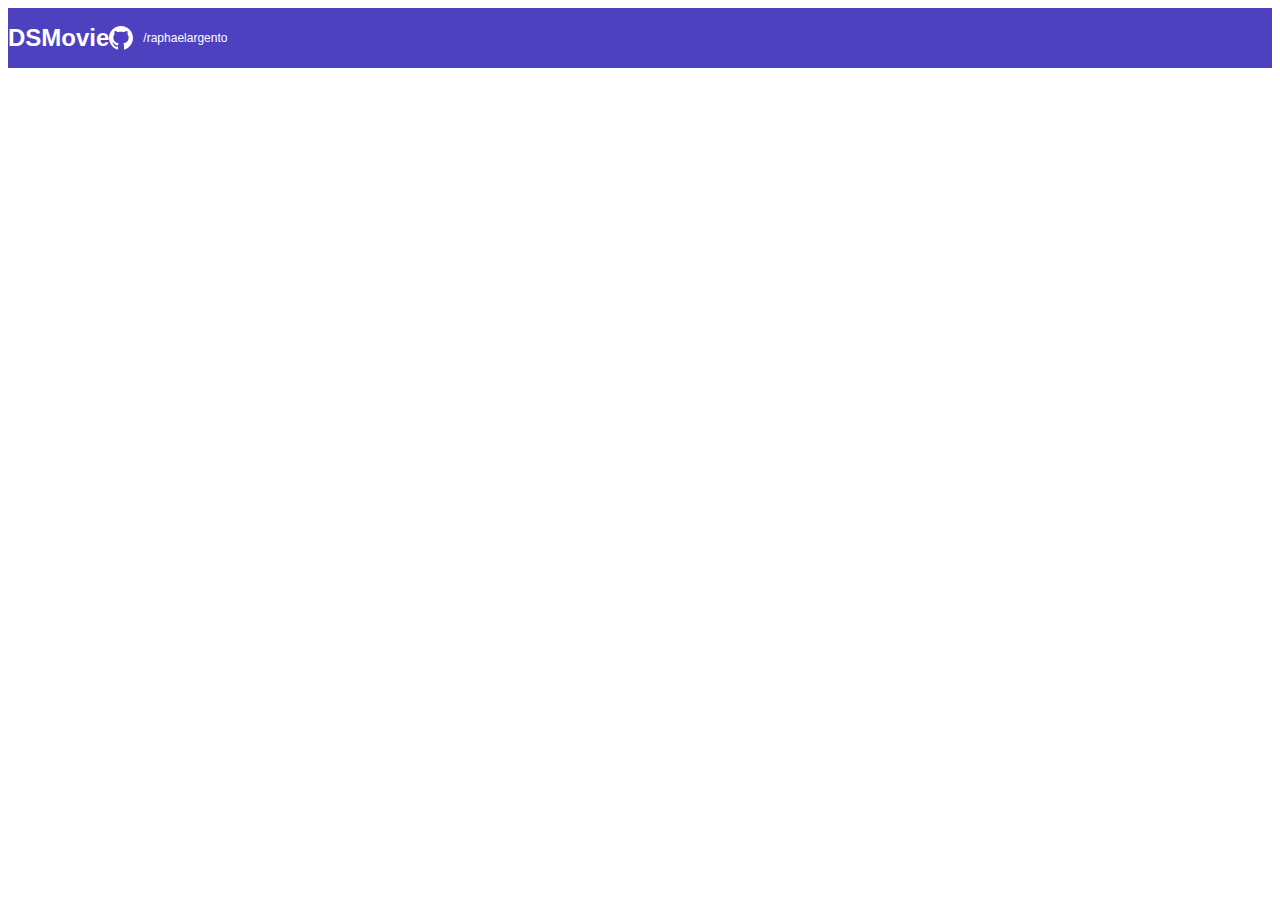
==== index.html @ 6703e896 "Barra superior PARTE 2" ====
<!DOCTYPE html>
<html lang="pt-br">

<head>
    <meta charset="UTF-8">
    <meta http-equiv="X-UA-Compatible" content="IE=edge">
    <meta name="viewport" content="width=device-width, initial-scale=1.0">
    <title>DSMovie</title>

    <link href="https://cdn.jsdelivr.net/npm/bootstrap@5.1.3/dist/css/bootstrap.min.css" rel="stylesheet"
        integrity="sha384-1BmE4kWBq78iYhFldvKuhfTAU6auU8tT94WrHftjDbrCEXSU1oBoqyl2QvZ6jIW3" crossorigin="anonymous">

    <link rel="stylesheet" href="CSS/styles.css">
</head>

<!--Tags semânticas explicam o significado das tags-->
<!-- Shift + Alt + F = formata o código deixando ele elegante à vista-->
<body>
    <header>
        <nav class="container">
            <h1> DSMovie </h1>
            <div class="dsmovie-contact-container"> <!--classe criada durante a explicação para afastar o link em 10 pixels da imagem. Poderia ser outro nome. Ver CSS-->
                <img src="img/github.svg" alt="Github">
                <a href="https://github.com/raphaelargento">/raphaelargento</a>
            </div>
        </nav>
    </header>
</body>

</html>
---- CSS/styles.css ----
/* Importação das fontes do Google utilizadas no projeto */
@import url(@import url('https://fonts.googleapis.com/css2?family=Open+Sans:wght@300;400;700&display=swap'););

/* Variáveis */
:root {
    --bg-gray: #ddd;
    --color-primary: #4D41C0;
    --white: #fff;
}

/* Tags sendo modificadas pelo CSS */
*{
    box-sizing: border-box;
    font-family: 'Open Sans', sans-serif;
}

/* Retira a margem que existe sob cada texto dos títulos */
h1, h2, h3, h4, h5, h6{
    margin: 0;
}

html, body {
    background-color: var(--bg-gray);
}

/* Barra superior, BG */
header {
    background-color: #4D41C0;  /* O lance da variável de cor não funcionou pra mim. */
    color: white;
    height: 60px;
    display: flex;
    align-items: center;
}

/* Barra superior com texto (alinhamento dos elementos) */
nav {
    display: flex;
    align-items: center;
    justify-content: space-between;
}

/* Estiliza a tag <h1> que está dentro da tag <nav> */
nav h1 {
    font-size: 24px;
    font-weight: 700;
}

/* Estiliza a tag <a> que está dentro de <nav> */
nav a {
    font-size: 12px;
    font-weight: 400;
}


/* Links modificados (branco e sem o sublinhado) */
a, a:hover {
    text-decoration: none;
    color: unset;
}

/* Modificação da classe div criada no html */
.dsmovie-contact-container {
    display: flex;
    align-items: center;

}

.dsmovie-contact-container img {
    margin-right: 10px;
}
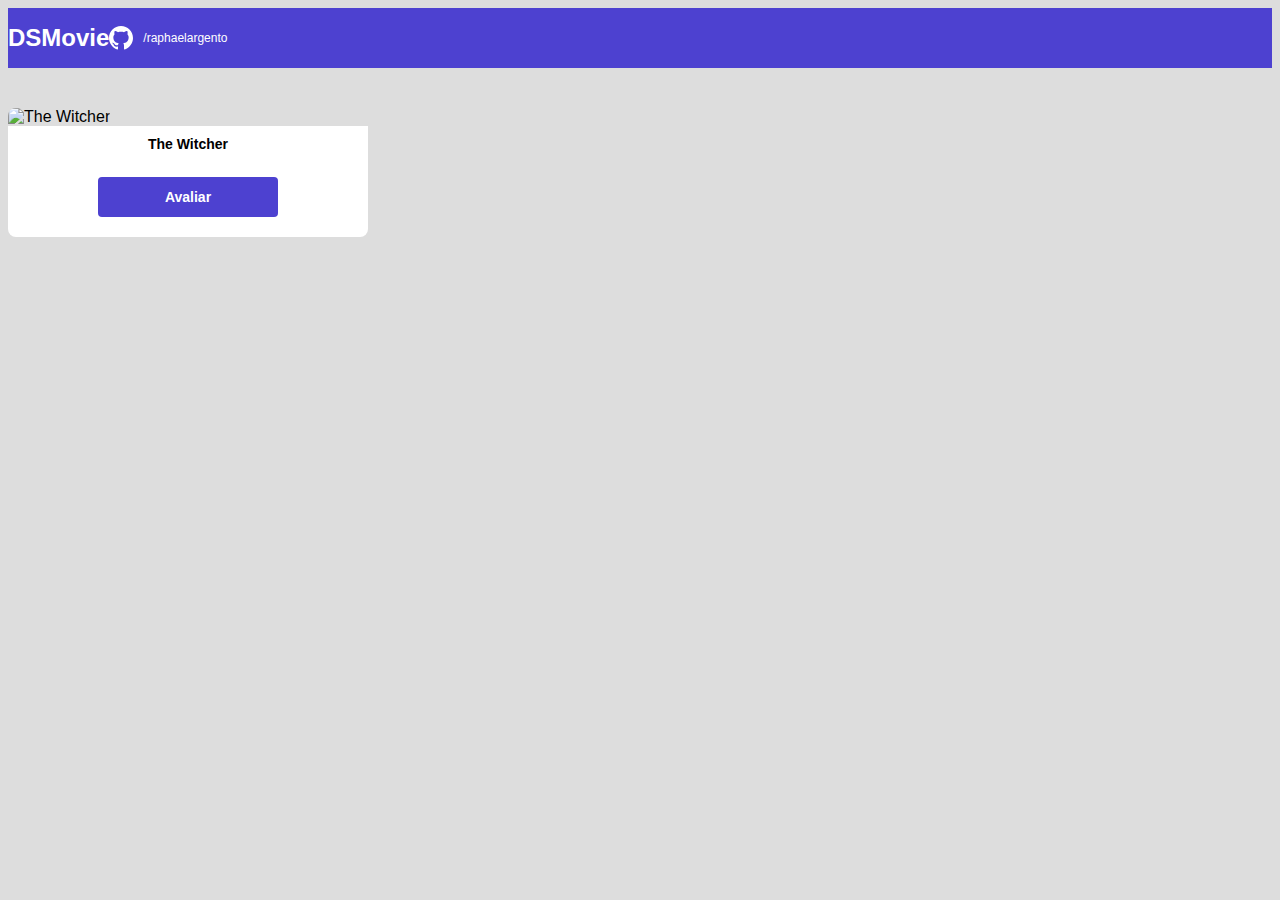
==== commit 5f7feb01: "Card de filme" ====
--- a/index.html
+++ b/index.html
@@ -25,6 +25,23 @@
             </div>
         </nav>
     </header>
+
+
+    <!-- Parte 2: Listagem dos filmes -->
+    <main>
+        <!-- Essa <section> é um dos cards, uma seção da página -->
+        <section id="dsmovie-card-list" class="container">
+            <!-- Card. Estranho, se já criei uma section, por que um div? Estudar o que é cada uma dessas tags -->
+            <div class="dsmovie-card"> 
+                <img src="https://www.themoviedb.org/t/p/w533_and_h300_bestv2/jBJWaqoSCiARWtfV0GlqHrcdidd.jpg" alt="The Witcher">
+                <div class="dsmovie-card-description">
+                    <h3> The Witcher </h3>
+                    <a class="dsmovie-btn" href="form.html">Avaliar</a> <!-- O botão que existia aqui foi eliminado... -->
+                </div>
+            </div>
+
+        </section>
+    </main>
 </body>
 
 </html>--- a/CSS/styles.css
+++ b/CSS/styles.css
@@ -1,11 +1,12 @@
 /* Importação das fontes do Google utilizadas no projeto */
-@import url(@import url('https://fonts.googleapis.com/css2?family=Open+Sans:wght@300;400;700&display=swap'););
+@import url(@import url('https://fonts.googleapis.com/css2?family=Open+Sans:wght@300;400;700&display=swap');
 
 /* Variáveis */
 :root {
     --bg-gray: #ddd;
-    --color-primary: #4D41C0;
-    --white: #fff;
+    --text-gray:#4a4a4a;
+    --color-primary: #4D41D0;
+    --branco: #fff;
 }
 
 /* Tags sendo modificadas pelo CSS */
@@ -25,8 +26,8 @@
 
 /* Barra superior, BG */
 header {
-    background-color: #4D41C0;  /* O lance da variável de cor não funcionou pra mim. */
-    color: white;
+    background-color: var(--color-primary);  
+    color: var(--branco);
     height: 60px;
     display: flex;
     align-items: center;
@@ -67,4 +68,53 @@
 
 .dsmovie-contact-container img {
     margin-right: 10px;
-}+}
+
+/* Isso é um id. Espaçamento dos cards em relação à página */
+#dsmovie-card-list {
+    padding: 40px 0;
+}
+
+/* Cards com os filmes */
+.dsmovie-card {
+    width: 360px;
+    /* height: 400px; */ /* remoção da altura após configurar o dsmovie-card-description */
+    
+}
+
+/* Faz com que a imagem se adapte em largura ao tamanho do <div> onde está o card */
+.dsmovie-card img {
+    width: 100%;
+    border-radius: 8px 8px 0 0;
+}
+
+/* Faz com que o texto e o botão fiquem alinhados dentro de uma coluna no card */
+/* Obs: Verificar as referências que o prof.Nelio Alves deixou no github da aula 1. São dicas excelentes sobre o flexbox*/
+.dsmovie-card-description {
+    padding: 10px 0 20px 0; /* topo, direita, embaixo, esquerda */
+    display: flex;
+    flex-direction: column;
+    align-items: center;
+    background-color: var(--branco);
+    border-radius: 0 0 8px 8px;
+}
+
+.dsmovie-card-description h3 {
+    font-size: 14px;
+    font-weight: 700;
+    margin-bottom: 25px;
+}
+
+.dsmovie-btn, .dsmovie-btn:hover {
+    width: 180px;
+    height: 40px;
+    background-color: var(--color-primary);
+    color: var(--branco);
+    font-size: 14px;
+    font-weight: 700;
+    display: flex;
+    align-items: center;
+    justify-content: center;
+    border-radius: 4px;
+}
+
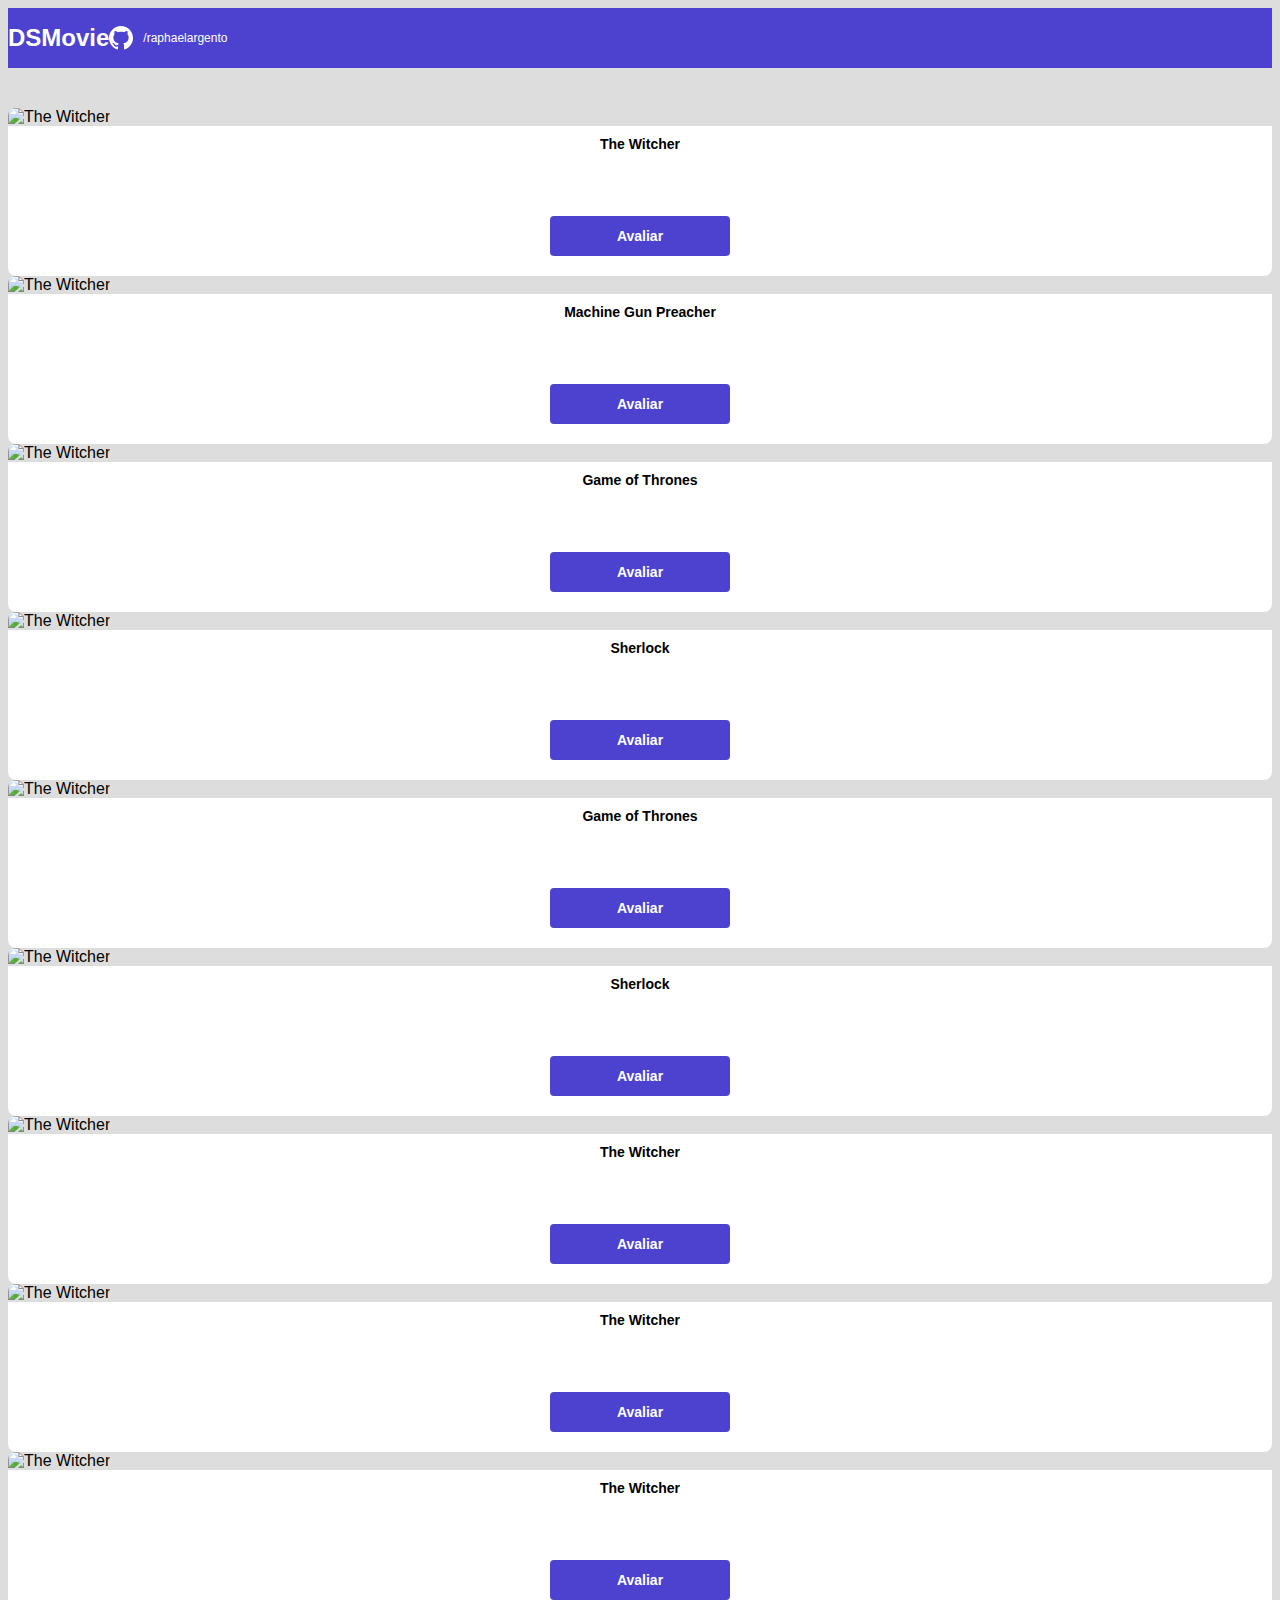
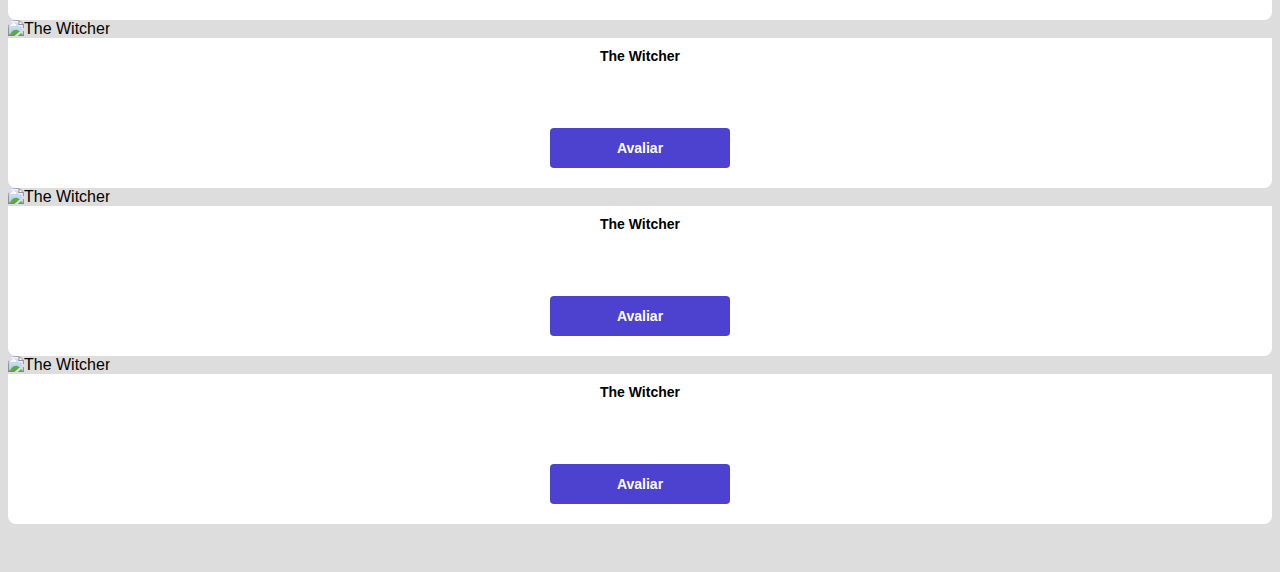
==== commit 0143b01a: "Listagem de cards" ====
--- a/index.html
+++ b/index.html
@@ -32,14 +32,140 @@
         <!-- Essa <section> é um dos cards, uma seção da página -->
         <section id="dsmovie-card-list" class="container">
             <!-- Card. Estranho, se já criei uma section, por que um div? Estudar o que é cada uma dessas tags -->
-            <div class="dsmovie-card"> 
-                <img src="https://www.themoviedb.org/t/p/w533_and_h300_bestv2/jBJWaqoSCiARWtfV0GlqHrcdidd.jpg" alt="The Witcher">
-                <div class="dsmovie-card-description">
-                    <h3> The Witcher </h3>
-                    <a class="dsmovie-btn" href="form.html">Avaliar</a> <!-- O botão que existia aqui foi eliminado... -->
+            <div class="row">
+                <div class="col-sm-6 col-lg-4 col-xl-3 mb-3">
+                    <div class="dsmovie-card"> 
+                        <img src="https://www.themoviedb.org/t/p/w533_and_h300_bestv2/jBJWaqoSCiARWtfV0GlqHrcdidd.jpg" alt="The Witcher">
+                        <div class="dsmovie-card-description">
+                            <h3> The Witcher </h3>
+                            <a class="dsmovie-btn" href="form.html">Avaliar</a> <!-- O botão que existia aqui foi eliminado... -->
+                        </div>
+                    </div>
+    
                 </div>
+
+                <div class="col-sm-6 col-lg-4 col-xl-3 mb-3">
+                    <div class="dsmovie-card"> 
+                        <img src="https://www.themoviedb.org/t/p/w533_and_h300_bestv2/eUqdBXJsYV71kt6tocosbUoICiP.jpg" alt="The Witcher">
+                        <div class="dsmovie-card-description">
+                            <h3> Machine Gun Preacher </h3>
+                            <a class="dsmovie-btn" href="form.html">Avaliar</a> <!-- O botão que existia aqui foi eliminado... -->
+                        </div>
+                    </div>
+    
+                </div>
+
+                <div class="col-sm-6 col-lg-4 col-xl-3 mb-3">
+                    <div class="dsmovie-card"> 
+                        <img src="https://www.themoviedb.org/t/p/w533_and_h300_bestv2/suopoADq0k8YZr4dQXcU6pToj6s.jpg" alt="The Witcher">
+                        <div class="dsmovie-card-description">
+                            <h3> Game of Thrones </h3>
+                            <a class="dsmovie-btn" href="form.html">Avaliar</a> <!-- O botão que existia aqui foi eliminado... -->
+                        </div>
+                    </div>
+    
+                </div>
+
+                <div class="col-sm-6 col-lg-4 col-xl-3 mb-3">
+                    <div class="dsmovie-card"> 
+                        <img src="https://www.themoviedb.org/t/p/w533_and_h300_bestv2/k66wW641A5Tok6OHMAsCbxM0UpG.jpg" alt="The Witcher">
+                        <div class="dsmovie-card-description">
+                            <h3> Sherlock </h3>
+                            <a class="dsmovie-btn" href="form.html">Avaliar</a> <!-- O botão que existia aqui foi eliminado... -->
+                        </div>
+                    </div>
+    
+                </div>
+
+                <div class="col-sm-6 col-lg-4 col-xl-3 mb-3">
+                    <div class="dsmovie-card"> 
+                        <img src="https://www.themoviedb.org/t/p/w533_and_h300_bestv2/jBJWaqoSCiARWtfV0GlqHrcdidd.jpg" alt="The Witcher">
+                        <div class="dsmovie-card-description">
+                            <h3> Game of Thrones </h3>
+                            <a class="dsmovie-btn" href="form.html">Avaliar</a> <!-- O botão que existia aqui foi eliminado... -->
+                        </div>
+                    </div>
+    
+                </div>
+
+                <div class="col-sm-6 col-lg-4 col-xl-3 mb-3">
+                    <div class="dsmovie-card"> 
+                        <img src="https://www.themoviedb.org/t/p/w533_and_h300_bestv2/jBJWaqoSCiARWtfV0GlqHrcdidd.jpg" alt="The Witcher">
+                        <div class="dsmovie-card-description">
+                            <h3> Sherlock </h3>
+                            <a class="dsmovie-btn" href="form.html">Avaliar</a> <!-- O botão que existia aqui foi eliminado... -->
+                        </div>
+                    </div>
+    
+                </div>
+
+                <div class="col-sm-6 col-lg-4 col-xl-3 mb-3">
+                    <div class="dsmovie-card"> 
+                        <img src="https://www.themoviedb.org/t/p/w533_and_h300_bestv2/jBJWaqoSCiARWtfV0GlqHrcdidd.jpg" alt="The Witcher">
+                        <div class="dsmovie-card-description">
+                            <h3> The Witcher </h3>
+                            <a class="dsmovie-btn" href="form.html">Avaliar</a> <!-- O botão que existia aqui foi eliminado... -->
+                        </div>
+                    </div>
+    
+                </div>
+
+                <div class="col-sm-6 col-lg-4 col-xl-3 mb-3">
+                    <div class="dsmovie-card"> 
+                        <img src="https://www.themoviedb.org/t/p/w533_and_h300_bestv2/jBJWaqoSCiARWtfV0GlqHrcdidd.jpg" alt="The Witcher">
+                        <div class="dsmovie-card-description">
+                            <h3> The Witcher </h3>
+                            <a class="dsmovie-btn" href="form.html">Avaliar</a> <!-- O botão que existia aqui foi eliminado... -->
+                        </div>
+                    </div>
+    
+                </div>
+
+                <div class="col-sm-6 col-lg-4 col-xl-3 mb-3">
+                    <div class="dsmovie-card"> 
+                        <img src="https://www.themoviedb.org/t/p/w533_and_h300_bestv2/jBJWaqoSCiARWtfV0GlqHrcdidd.jpg" alt="The Witcher">
+                        <div class="dsmovie-card-description">
+                            <h3> The Witcher </h3>
+                            <a class="dsmovie-btn" href="form.html">Avaliar</a> <!-- O botão que existia aqui foi eliminado... -->
+                        </div>
+                    </div>
+    
+                </div>
+
+                <div class="col-sm-6 col-lg-4 col-xl-3 mb-3">
+                    <div class="dsmovie-card"> 
+                        <img src="https://www.themoviedb.org/t/p/w533_and_h300_bestv2/jBJWaqoSCiARWtfV0GlqHrcdidd.jpg" alt="The Witcher">
+                        <div class="dsmovie-card-description">
+                            <h3> The Witcher </h3>
+                            <a class="dsmovie-btn" href="form.html">Avaliar</a> <!-- O botão que existia aqui foi eliminado... -->
+                        </div>
+                    </div>
+    
+                </div>
+
+                <div class="col-sm-6 col-lg-4 col-xl-3 mb-3">
+                    <div class="dsmovie-card"> 
+                        <img src="https://www.themoviedb.org/t/p/w533_and_h300_bestv2/jBJWaqoSCiARWtfV0GlqHrcdidd.jpg" alt="The Witcher">
+                        <div class="dsmovie-card-description">
+                            <h3> The Witcher </h3>
+                            <a class="dsmovie-btn" href="form.html">Avaliar</a> <!-- O botão que existia aqui foi eliminado... -->
+                        </div>
+                    </div>
+    
+                </div>
+
+                <div class="col-sm-6 col-lg-4 col-xl-3 mb-3">
+                    <div class="dsmovie-card"> 
+                        <img src="https://www.themoviedb.org/t/p/w533_and_h300_bestv2/jBJWaqoSCiARWtfV0GlqHrcdidd.jpg" alt="The Witcher">
+                        <div class="dsmovie-card-description">
+                            <h3> The Witcher </h3>
+                            <a class="dsmovie-btn" href="form.html">Avaliar</a> <!-- O botão que existia aqui foi eliminado... -->
+                        </div>
+                    </div>
+    
+                </div>
+
             </div>
-
         </section>
     </main>
 </body>
--- a/CSS/styles.css
+++ b/CSS/styles.css
@@ -77,7 +77,7 @@
 
 /* Cards com os filmes */
 .dsmovie-card {
-    width: 360px;
+    width: 100%;
     /* height: 400px; */ /* remoção da altura após configurar o dsmovie-card-description */
     
 }
@@ -91,18 +91,21 @@
 /* Faz com que o texto e o botão fiquem alinhados dentro de uma coluna no card */
 /* Obs: Verificar as referências que o prof.Nelio Alves deixou no github da aula 1. São dicas excelentes sobre o flexbox*/
 .dsmovie-card-description {
-    padding: 10px 0 20px 0; /* topo, direita, embaixo, esquerda */
+    padding: 10px 20px 20px 20px; /* topo, direita, embaixo, esquerda */
     display: flex;
     flex-direction: column;
     align-items: center;
     background-color: var(--branco);
     border-radius: 0 0 8px 8px;
+    min-height: 150px;
+    justify-content: space-between; /* alinhamento do botão com a parte inferior do card */
 }
 
 .dsmovie-card-description h3 {
     font-size: 14px;
     font-weight: 700;
     margin-bottom: 25px;
+    text-align: center;
 }
 
 .dsmovie-btn, .dsmovie-btn:hover {
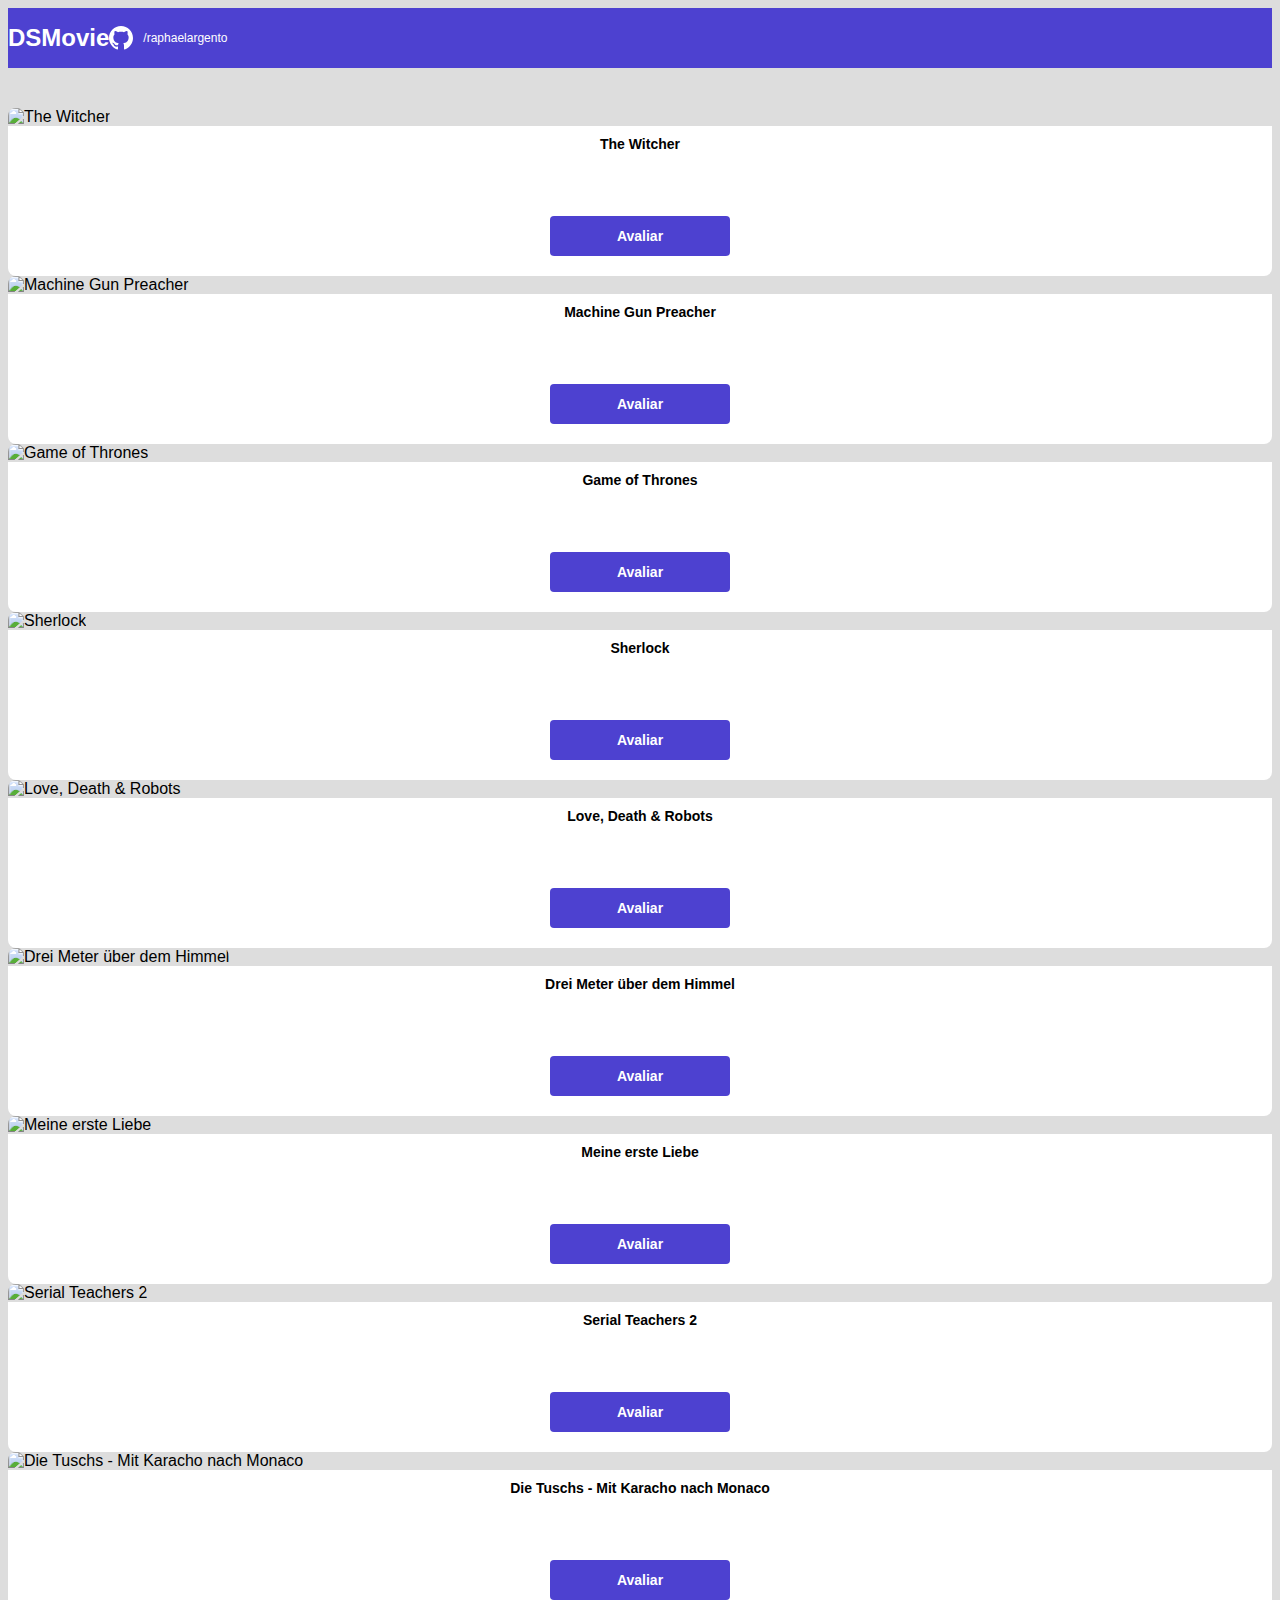
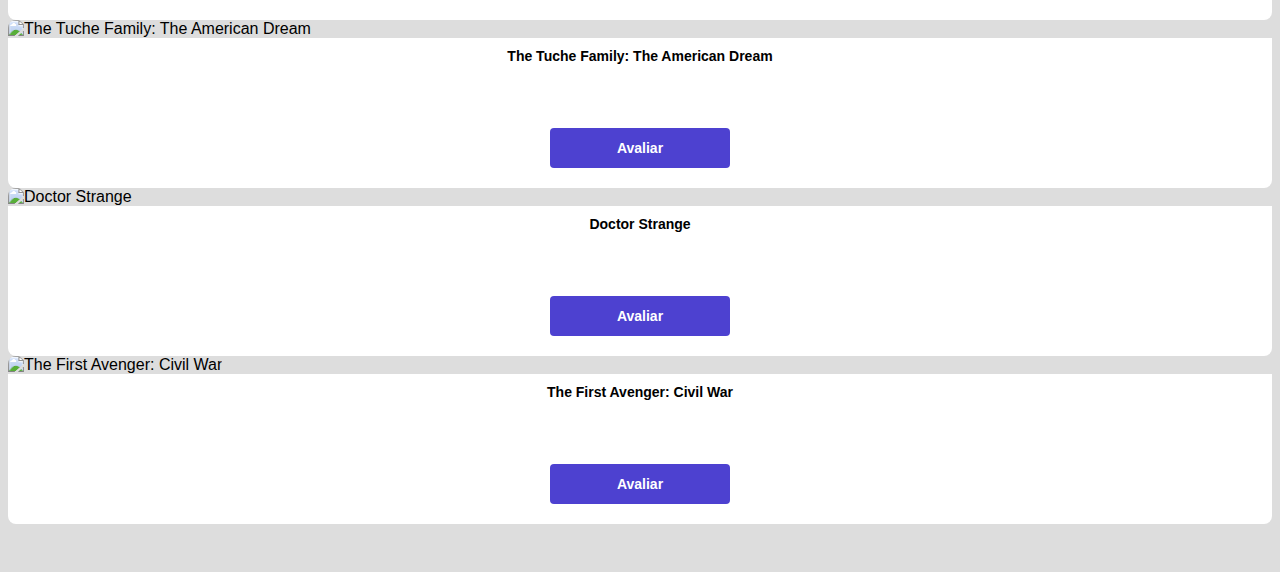
==== commit f4df2024: "Títulos Atualizados" ====
--- a/index.html
+++ b/index.html
@@ -38,7 +38,7 @@
                         <img src="https://www.themoviedb.org/t/p/w533_and_h300_bestv2/jBJWaqoSCiARWtfV0GlqHrcdidd.jpg" alt="The Witcher">
                         <div class="dsmovie-card-description">
                             <h3> The Witcher </h3>
-                            <a class="dsmovie-btn" href="form.html">Avaliar</a> <!-- O botão que existia aqui foi eliminado... -->
+                            <a class="dsmovie-btn" href="form.html">Avaliar</a> 
                         </div>
                     </div>
     
@@ -46,10 +46,10 @@
 
                 <div class="col-sm-6 col-lg-4 col-xl-3 mb-3">
                     <div class="dsmovie-card"> 
-                        <img src="https://www.themoviedb.org/t/p/w533_and_h300_bestv2/eUqdBXJsYV71kt6tocosbUoICiP.jpg" alt="The Witcher">
+                        <img src="https://www.themoviedb.org/t/p/w533_and_h300_bestv2/eUqdBXJsYV71kt6tocosbUoICiP.jpg" alt="Machine Gun Preacher">
                         <div class="dsmovie-card-description">
                             <h3> Machine Gun Preacher </h3>
-                            <a class="dsmovie-btn" href="form.html">Avaliar</a> <!-- O botão que existia aqui foi eliminado... -->
+                            <a class="dsmovie-btn" href="form.html">Avaliar</a> 
                         </div>
                     </div>
     
@@ -57,10 +57,10 @@
 
                 <div class="col-sm-6 col-lg-4 col-xl-3 mb-3">
                     <div class="dsmovie-card"> 
-                        <img src="https://www.themoviedb.org/t/p/w533_and_h300_bestv2/suopoADq0k8YZr4dQXcU6pToj6s.jpg" alt="The Witcher">
+                        <img src="https://www.themoviedb.org/t/p/w533_and_h300_bestv2/suopoADq0k8YZr4dQXcU6pToj6s.jpg" alt="Game of Thrones">
                         <div class="dsmovie-card-description">
                             <h3> Game of Thrones </h3>
-                            <a class="dsmovie-btn" href="form.html">Avaliar</a> <!-- O botão que existia aqui foi eliminado... -->
+                            <a class="dsmovie-btn" href="form.html">Avaliar</a> 
                         </div>
                     </div>
     
@@ -68,10 +68,10 @@
 
                 <div class="col-sm-6 col-lg-4 col-xl-3 mb-3">
                     <div class="dsmovie-card"> 
-                        <img src="https://www.themoviedb.org/t/p/w533_and_h300_bestv2/k66wW641A5Tok6OHMAsCbxM0UpG.jpg" alt="The Witcher">
+                        <img src="https://www.themoviedb.org/t/p/w533_and_h300_bestv2/k66wW641A5Tok6OHMAsCbxM0UpG.jpg" alt="Sherlock">
                         <div class="dsmovie-card-description">
                             <h3> Sherlock </h3>
-                            <a class="dsmovie-btn" href="form.html">Avaliar</a> <!-- O botão que existia aqui foi eliminado... -->
+                            <a class="dsmovie-btn" href="form.html">Avaliar</a> 
                         </div>
                     </div>
     
@@ -79,10 +79,10 @@
 
                 <div class="col-sm-6 col-lg-4 col-xl-3 mb-3">
                     <div class="dsmovie-card"> 
-                        <img src="https://www.themoviedb.org/t/p/w533_and_h300_bestv2/jBJWaqoSCiARWtfV0GlqHrcdidd.jpg" alt="The Witcher">
+                        <img src="https://www.themoviedb.org/t/p/w533_and_h300_bestv2/nBrkOZyI75artyizuBFeya48KbO.jpg" alt="Love, Death & Robots">
                         <div class="dsmovie-card-description">
-                            <h3> Game of Thrones </h3>
-                            <a class="dsmovie-btn" href="form.html">Avaliar</a> <!-- O botão que existia aqui foi eliminado... -->
+                            <h3> Love, Death & Robots </h3>
+                            <a class="dsmovie-btn" href="form.html">Avaliar</a> 
                         </div>
                     </div>
     
@@ -90,10 +90,10 @@
 
                 <div class="col-sm-6 col-lg-4 col-xl-3 mb-3">
                     <div class="dsmovie-card"> 
-                        <img src="https://www.themoviedb.org/t/p/w533_and_h300_bestv2/jBJWaqoSCiARWtfV0GlqHrcdidd.jpg" alt="The Witcher">
+                        <img src="https://www.themoviedb.org/t/p/w533_and_h300_bestv2/2Mq10FWFbxoYgsZysWlw7T9wSNe.jpg" alt="Drei Meter über dem Himmel">
                         <div class="dsmovie-card-description">
-                            <h3> Sherlock </h3>
-                            <a class="dsmovie-btn" href="form.html">Avaliar</a> <!-- O botão que existia aqui foi eliminado... -->
+                            <h3> Drei Meter über dem Himmel </h3>
+                            <a class="dsmovie-btn" href="form.html">Avaliar</a> 
                         </div>
                     </div>
     
@@ -101,10 +101,10 @@
 
                 <div class="col-sm-6 col-lg-4 col-xl-3 mb-3">
                     <div class="dsmovie-card"> 
-                        <img src="https://www.themoviedb.org/t/p/w533_and_h300_bestv2/jBJWaqoSCiARWtfV0GlqHrcdidd.jpg" alt="The Witcher">
+                        <img src="https://www.themoviedb.org/t/p/w533_and_h300_bestv2/fxFx6zIxySJ8yJxP7ubtK2605sA.jpg" alt="Meine erste Liebe">
                         <div class="dsmovie-card-description">
-                            <h3> The Witcher </h3>
-                            <a class="dsmovie-btn" href="form.html">Avaliar</a> <!-- O botão que existia aqui foi eliminado... -->
+                            <h3> Meine erste Liebe </h3>
+                            <a class="dsmovie-btn" href="form.html">Avaliar</a> 
                         </div>
                     </div>
     
@@ -112,10 +112,10 @@
 
                 <div class="col-sm-6 col-lg-4 col-xl-3 mb-3">
                     <div class="dsmovie-card"> 
-                        <img src="https://www.themoviedb.org/t/p/w533_and_h300_bestv2/jBJWaqoSCiARWtfV0GlqHrcdidd.jpg" alt="The Witcher">
+                        <img src="https://www.themoviedb.org/t/p/w533_and_h300_bestv2/5Mks9jx4fhUKh1gKqX2KEcT3bZB.jpg" alt="Serial Teachers 2">
                         <div class="dsmovie-card-description">
-                            <h3> The Witcher </h3>
-                            <a class="dsmovie-btn" href="form.html">Avaliar</a> <!-- O botão que existia aqui foi eliminado... -->
+                            <h3> Serial Teachers 2 </h3>
+                            <a class="dsmovie-btn" href="form.html">Avaliar</a>
                         </div>
                     </div>
     
@@ -123,10 +123,10 @@
 
                 <div class="col-sm-6 col-lg-4 col-xl-3 mb-3">
                     <div class="dsmovie-card"> 
-                        <img src="https://www.themoviedb.org/t/p/w533_and_h300_bestv2/jBJWaqoSCiARWtfV0GlqHrcdidd.jpg" alt="The Witcher">
+                        <img src="https://www.themoviedb.org/t/p/w533_and_h300_bestv2/lpi4MGaUiY2U90zOnowAaf2QAF4.jpg" alt="Die Tuschs - Mit Karacho nach Monaco">
                         <div class="dsmovie-card-description">
-                            <h3> The Witcher </h3>
-                            <a class="dsmovie-btn" href="form.html">Avaliar</a> <!-- O botão que existia aqui foi eliminado... -->
+                            <h3> Die Tuschs - Mit Karacho nach Monaco </h3>
+                            <a class="dsmovie-btn" href="form.html">Avaliar</a> 
                         </div>
                     </div>
     
@@ -134,10 +134,10 @@
 
                 <div class="col-sm-6 col-lg-4 col-xl-3 mb-3">
                     <div class="dsmovie-card"> 
-                        <img src="https://www.themoviedb.org/t/p/w533_and_h300_bestv2/jBJWaqoSCiARWtfV0GlqHrcdidd.jpg" alt="The Witcher">
+                        <img src="https://www.themoviedb.org/t/p/w533_and_h300_bestv2/hpDuLFn6uaCNyUbBYNyY6BFP9HA.jpg" alt="The Tuche Family: The American Dream ">
                         <div class="dsmovie-card-description">
-                            <h3> The Witcher </h3>
-                            <a class="dsmovie-btn" href="form.html">Avaliar</a> <!-- O botão que existia aqui foi eliminado... -->
+                            <h3> The Tuche Family: The American Dream  </h3>
+                            <a class="dsmovie-btn" href="form.html">Avaliar</a>
                         </div>
                     </div>
     
@@ -145,10 +145,10 @@
 
                 <div class="col-sm-6 col-lg-4 col-xl-3 mb-3">
                     <div class="dsmovie-card"> 
-                        <img src="https://www.themoviedb.org/t/p/w533_and_h300_bestv2/jBJWaqoSCiARWtfV0GlqHrcdidd.jpg" alt="The Witcher">
+                        <img src="https://www.themoviedb.org/t/p/w533_and_h300_bestv2/eQN31P4IEhyp6NkdccvppJnyuJ4.jpg" alt="Doctor Strange">
                         <div class="dsmovie-card-description">
-                            <h3> The Witcher </h3>
-                            <a class="dsmovie-btn" href="form.html">Avaliar</a> <!-- O botão que existia aqui foi eliminado... -->
+                            <h3> Doctor Strange </h3>
+                            <a class="dsmovie-btn" href="form.html">Avaliar</a>
                         </div>
                     </div>
     
@@ -156,10 +156,10 @@
 
                 <div class="col-sm-6 col-lg-4 col-xl-3 mb-3">
                     <div class="dsmovie-card"> 
-                        <img src="https://www.themoviedb.org/t/p/w533_and_h300_bestv2/jBJWaqoSCiARWtfV0GlqHrcdidd.jpg" alt="The Witcher">
+                        <img src="https://www.themoviedb.org/t/p/w533_and_h300_bestv2/7FWlcZq3r6525LWOcvO9kNWurN1.jpg" alt="The First Avenger: Civil War">
                         <div class="dsmovie-card-description">
-                            <h3> The Witcher </h3>
-                            <a class="dsmovie-btn" href="form.html">Avaliar</a> <!-- O botão que existia aqui foi eliminado... -->
+                            <h3> The First Avenger: Civil War </h3>
+                            <a class="dsmovie-btn" href="form.html">Avaliar</a>
                         </div>
                     </div>
     
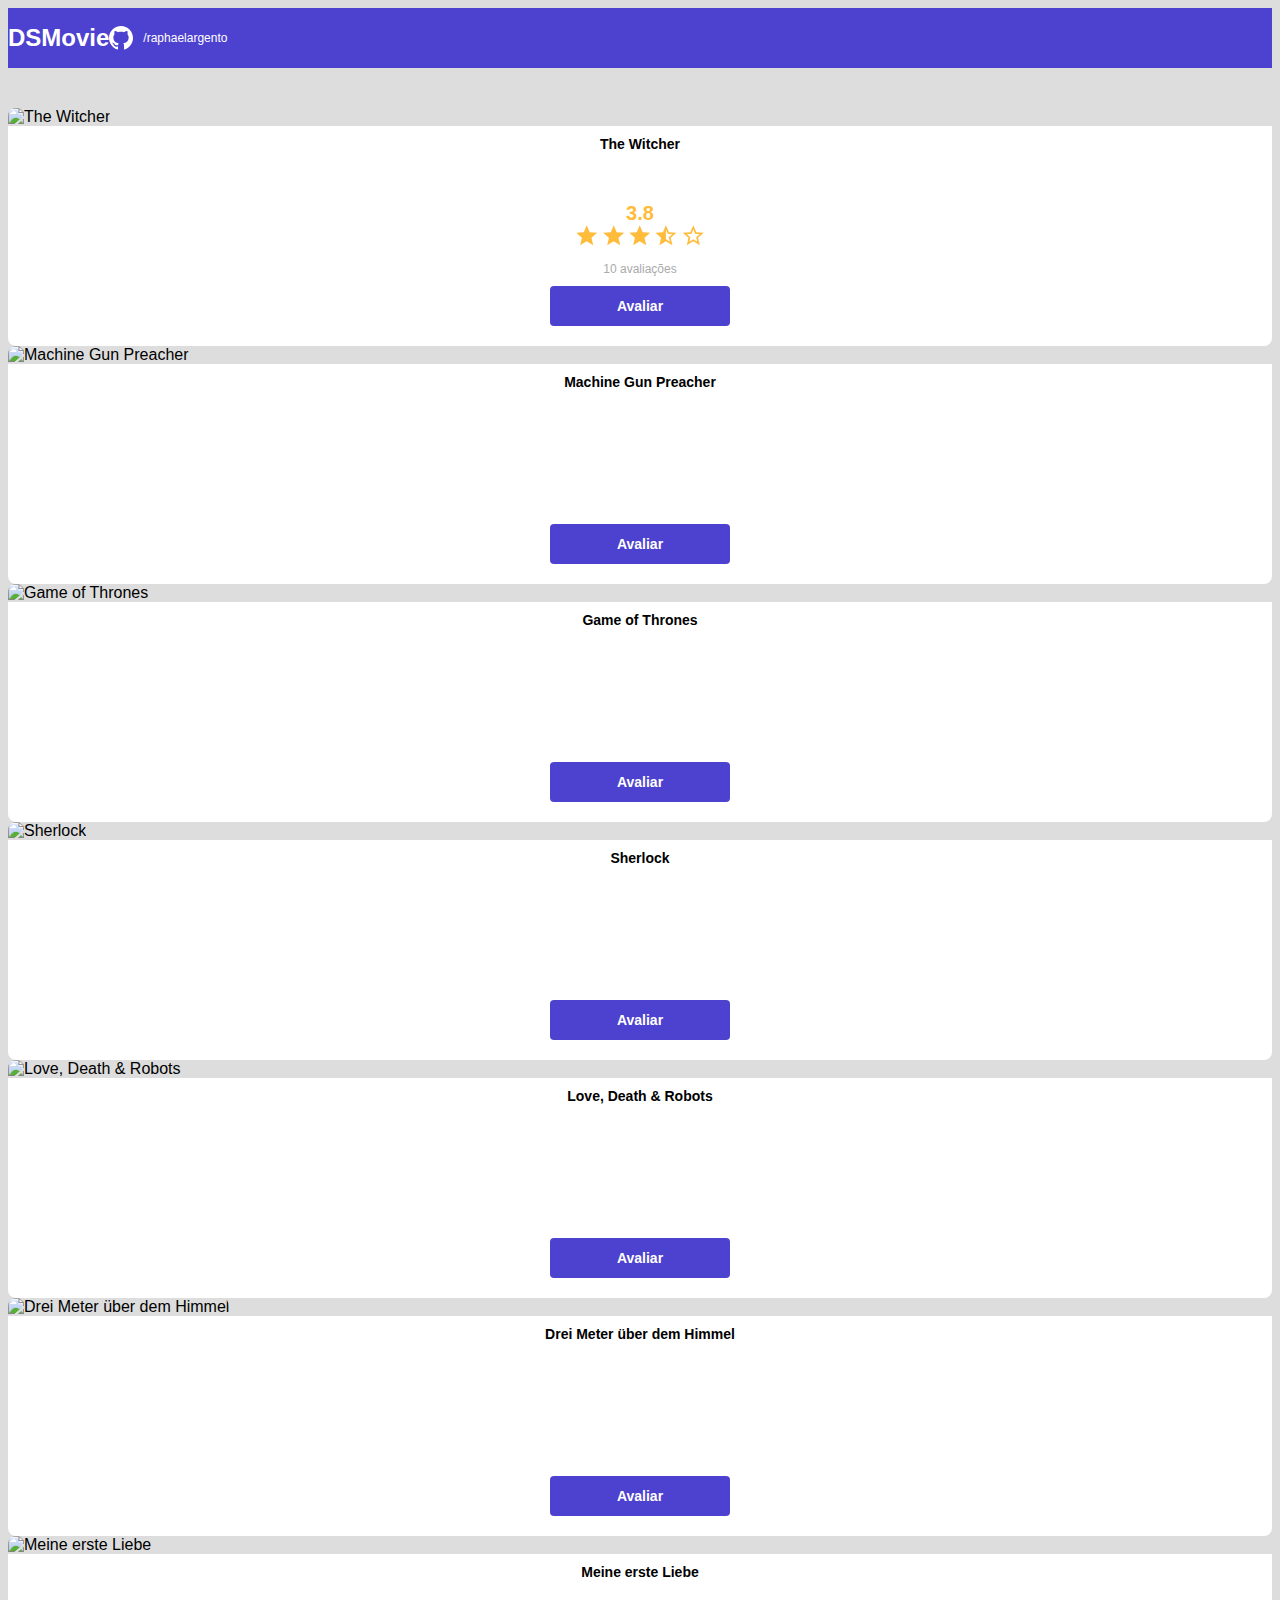
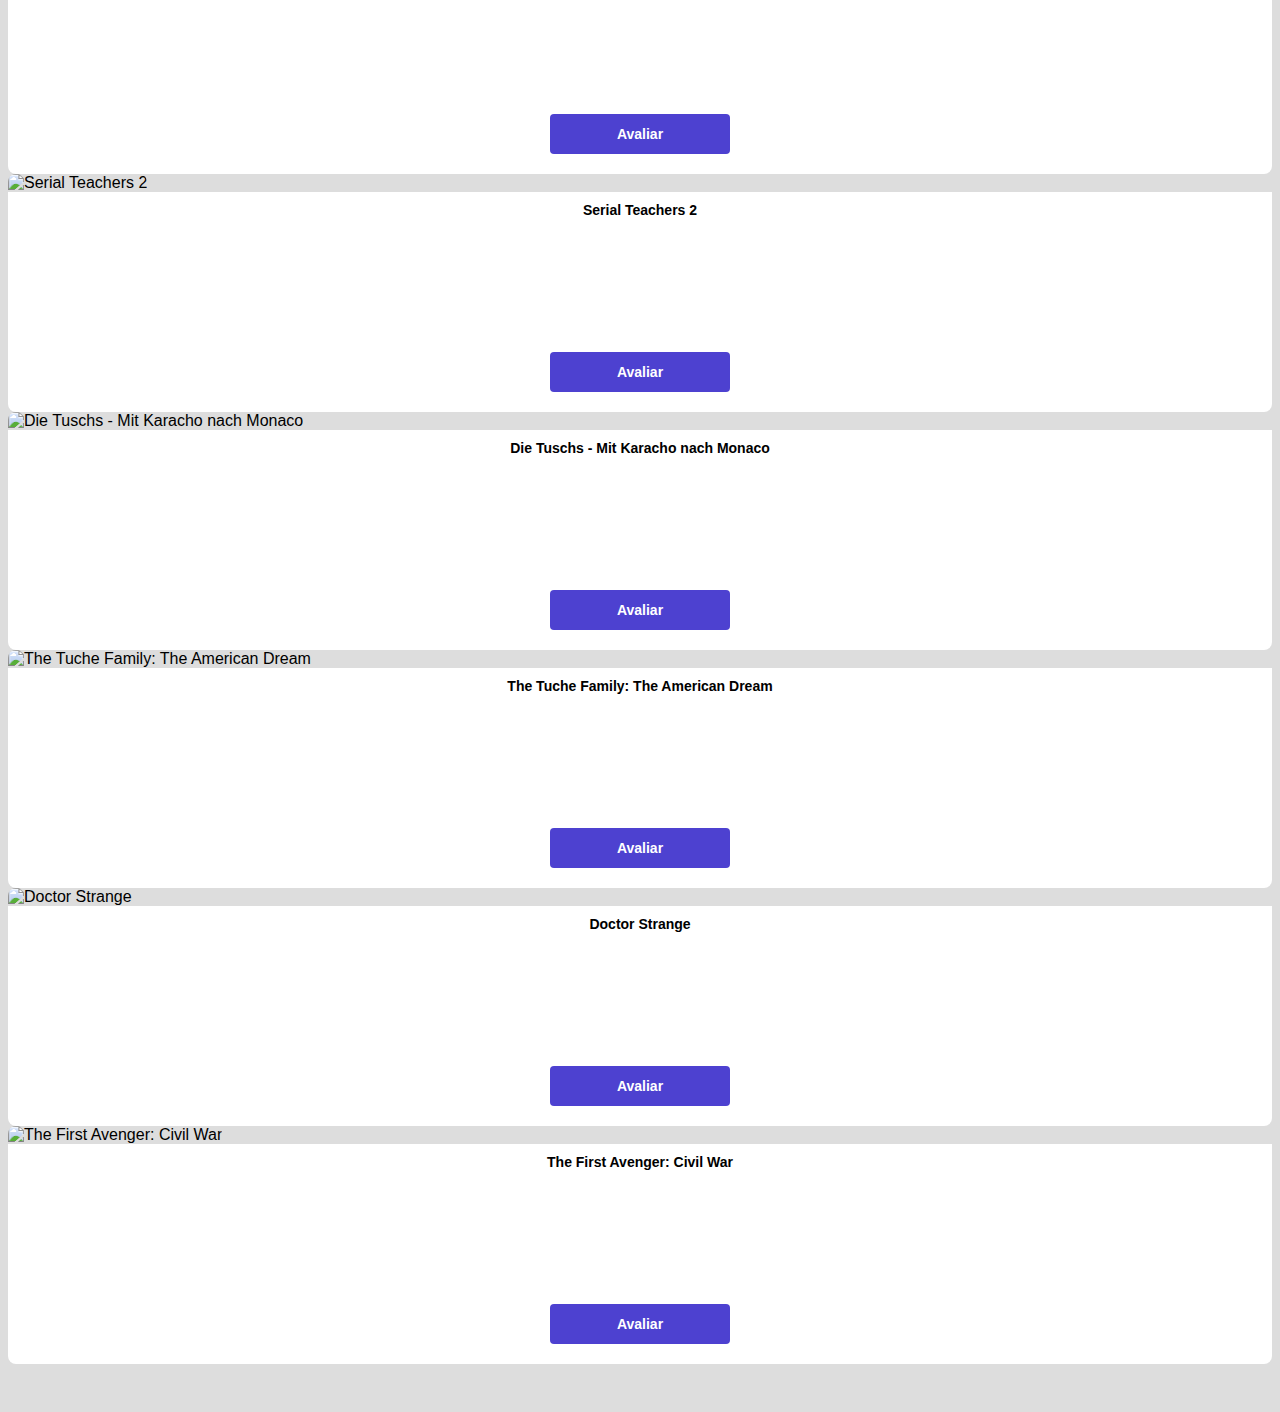
==== commit 9caf3999: "Avaliação com estrelas" ====
--- a/index.html
+++ b/index.html
@@ -38,10 +38,22 @@
                         <img src="https://www.themoviedb.org/t/p/w533_and_h300_bestv2/jBJWaqoSCiARWtfV0GlqHrcdidd.jpg" alt="The Witcher">
                         <div class="dsmovie-card-description">
                             <h3> The Witcher </h3>
-                            <a class="dsmovie-btn" href="form.html">Avaliar</a> 
+                            <div class="dsmovie-card-description-bottom">
+                                <h4>3.8</h4>
+                                <div>
+                                    <img src="img/star-full.svg" alt="Star">
+                                    <img src="img/star-full.svg" alt="Star">
+                                    <img src="img/star-full.svg" alt="Star">
+                                    <img src="img/star-half.svg" alt="Star">
+                                    <img src="img/star-empty.svg" alt="Star">
+                                </div>
+                                <p>10 avaliações</p>
+                                <a class="dsmovie-btn" href="form.html">Avaliar</a> 
+
+                            </div>
+                            
                         </div>
                     </div>
-    
                 </div>
 
                 <div class="col-sm-6 col-lg-4 col-xl-3 mb-3">
@@ -52,7 +64,6 @@
                             <a class="dsmovie-btn" href="form.html">Avaliar</a> 
                         </div>
                     </div>
-    
                 </div>
 
                 <div class="col-sm-6 col-lg-4 col-xl-3 mb-3">
@@ -63,7 +74,6 @@
                             <a class="dsmovie-btn" href="form.html">Avaliar</a> 
                         </div>
                     </div>
-    
                 </div>
 
                 <div class="col-sm-6 col-lg-4 col-xl-3 mb-3">
@@ -74,7 +84,6 @@
                             <a class="dsmovie-btn" href="form.html">Avaliar</a> 
                         </div>
                     </div>
-    
                 </div>
 
                 <div class="col-sm-6 col-lg-4 col-xl-3 mb-3">
@@ -84,8 +93,7 @@
                             <h3> Love, Death & Robots </h3>
                             <a class="dsmovie-btn" href="form.html">Avaliar</a> 
                         </div>
-                    </div>
-    
+                    </div>    
                 </div>
 
                 <div class="col-sm-6 col-lg-4 col-xl-3 mb-3">
@@ -95,8 +103,7 @@
                             <h3> Drei Meter über dem Himmel </h3>
                             <a class="dsmovie-btn" href="form.html">Avaliar</a> 
                         </div>
-                    </div>
-    
+                    </div>    
                 </div>
 
                 <div class="col-sm-6 col-lg-4 col-xl-3 mb-3">
@@ -106,8 +113,7 @@
                             <h3> Meine erste Liebe </h3>
                             <a class="dsmovie-btn" href="form.html">Avaliar</a> 
                         </div>
-                    </div>
-    
+                    </div>    
                 </div>
 
                 <div class="col-sm-6 col-lg-4 col-xl-3 mb-3">
@@ -117,8 +123,7 @@
                             <h3> Serial Teachers 2 </h3>
                             <a class="dsmovie-btn" href="form.html">Avaliar</a>
                         </div>
-                    </div>
-    
+                    </div>    
                 </div>
 
                 <div class="col-sm-6 col-lg-4 col-xl-3 mb-3">
@@ -128,8 +133,7 @@
                             <h3> Die Tuschs - Mit Karacho nach Monaco </h3>
                             <a class="dsmovie-btn" href="form.html">Avaliar</a> 
                         </div>
-                    </div>
-    
+                    </div>    
                 </div>
 
                 <div class="col-sm-6 col-lg-4 col-xl-3 mb-3">
@@ -139,8 +143,7 @@
                             <h3> The Tuche Family: The American Dream  </h3>
                             <a class="dsmovie-btn" href="form.html">Avaliar</a>
                         </div>
-                    </div>
-    
+                    </div>    
                 </div>
 
                 <div class="col-sm-6 col-lg-4 col-xl-3 mb-3">
@@ -150,8 +153,7 @@
                             <h3> Doctor Strange </h3>
                             <a class="dsmovie-btn" href="form.html">Avaliar</a>
                         </div>
-                    </div>
-    
+                    </div>    
                 </div>
 
                 <div class="col-sm-6 col-lg-4 col-xl-3 mb-3">
@@ -161,8 +163,7 @@
                             <h3> The First Avenger: Civil War </h3>
                             <a class="dsmovie-btn" href="form.html">Avaliar</a>
                         </div>
-                    </div>
-    
+                    </div>    
                 </div>
 
             </div>
--- a/CSS/styles.css
+++ b/CSS/styles.css
@@ -7,6 +7,8 @@
     --text-gray:#4a4a4a;
     --color-primary: #4D41D0;
     --branco: #fff;
+    --text-light-gray: #aaa;
+    --star-yellow: #FFBB3A;
 }
 
 /* Tags sendo modificadas pelo CSS */
@@ -99,13 +101,38 @@
     border-radius: 0 0 8px 8px;
     min-height: 150px;
     justify-content: space-between; /* alinhamento do botão com a parte inferior do card */
+    height: 220px;
 }
 
 .dsmovie-card-description h3 {
     font-size: 14px;
     font-weight: 700;
-    margin-bottom: 25px;
+    margin-bottom: 23px;
     text-align: center;
+}
+
+.dsmovie-card-description-bottom {
+    display: flex;
+    flex-direction: column;
+    align-items: center;
+}
+
+.dsmovie-card-description-bottom h4 {
+    font-size: 20px;
+    font-weight: 700;
+    color: var(--star-yellow);
+}
+
+.dsmovie-card-description-bottom p {
+    font-size: 12px;
+    font-weight: 400;
+    color: var(--text-light-gray);
+    margin-bottom: 10px;
+}
+
+.dsmovie-card-description-bottom img {
+    width: 22px;
+
 }
 
 .dsmovie-btn, .dsmovie-btn:hover {
@@ -119,5 +146,47 @@
     align-items: center;
     justify-content: center;
     border-radius: 4px;
+    border: 0;
 }
 
+/* Estilos do formulário */
+.dsmovie-form-container {
+    padding: 40px 0; /* Espaçamento interno. Valores verticais e horizontais */
+    max-width: 480px;
+}
+
+.dsmovie-form-description {
+    background-color: var(--branco);
+    padding: 20px;
+    display: flex;
+    flex-direction: column;
+    align-items: center;
+    border-radius: 0 0 8px 8px;
+}
+
+.dsmovie-form-description h3 {
+    font-size: 13px;
+    font-weight: 700;
+    margin-bottom: 20px;
+}
+
+.dsmovie-form {
+    width: 100%;
+}
+
+.dsmovie-form-group {
+    margin-bottom: 20px;
+}
+
+.dsmovie-form-group label {
+    font-size: 12px;
+    color: var(--text-light-gray);
+}
+
+.dsmovie-form-btn-container {
+    height: 100px;
+    display: flex;
+    flex-direction: column;
+    align-items: center;
+    justify-content: space-between;
+}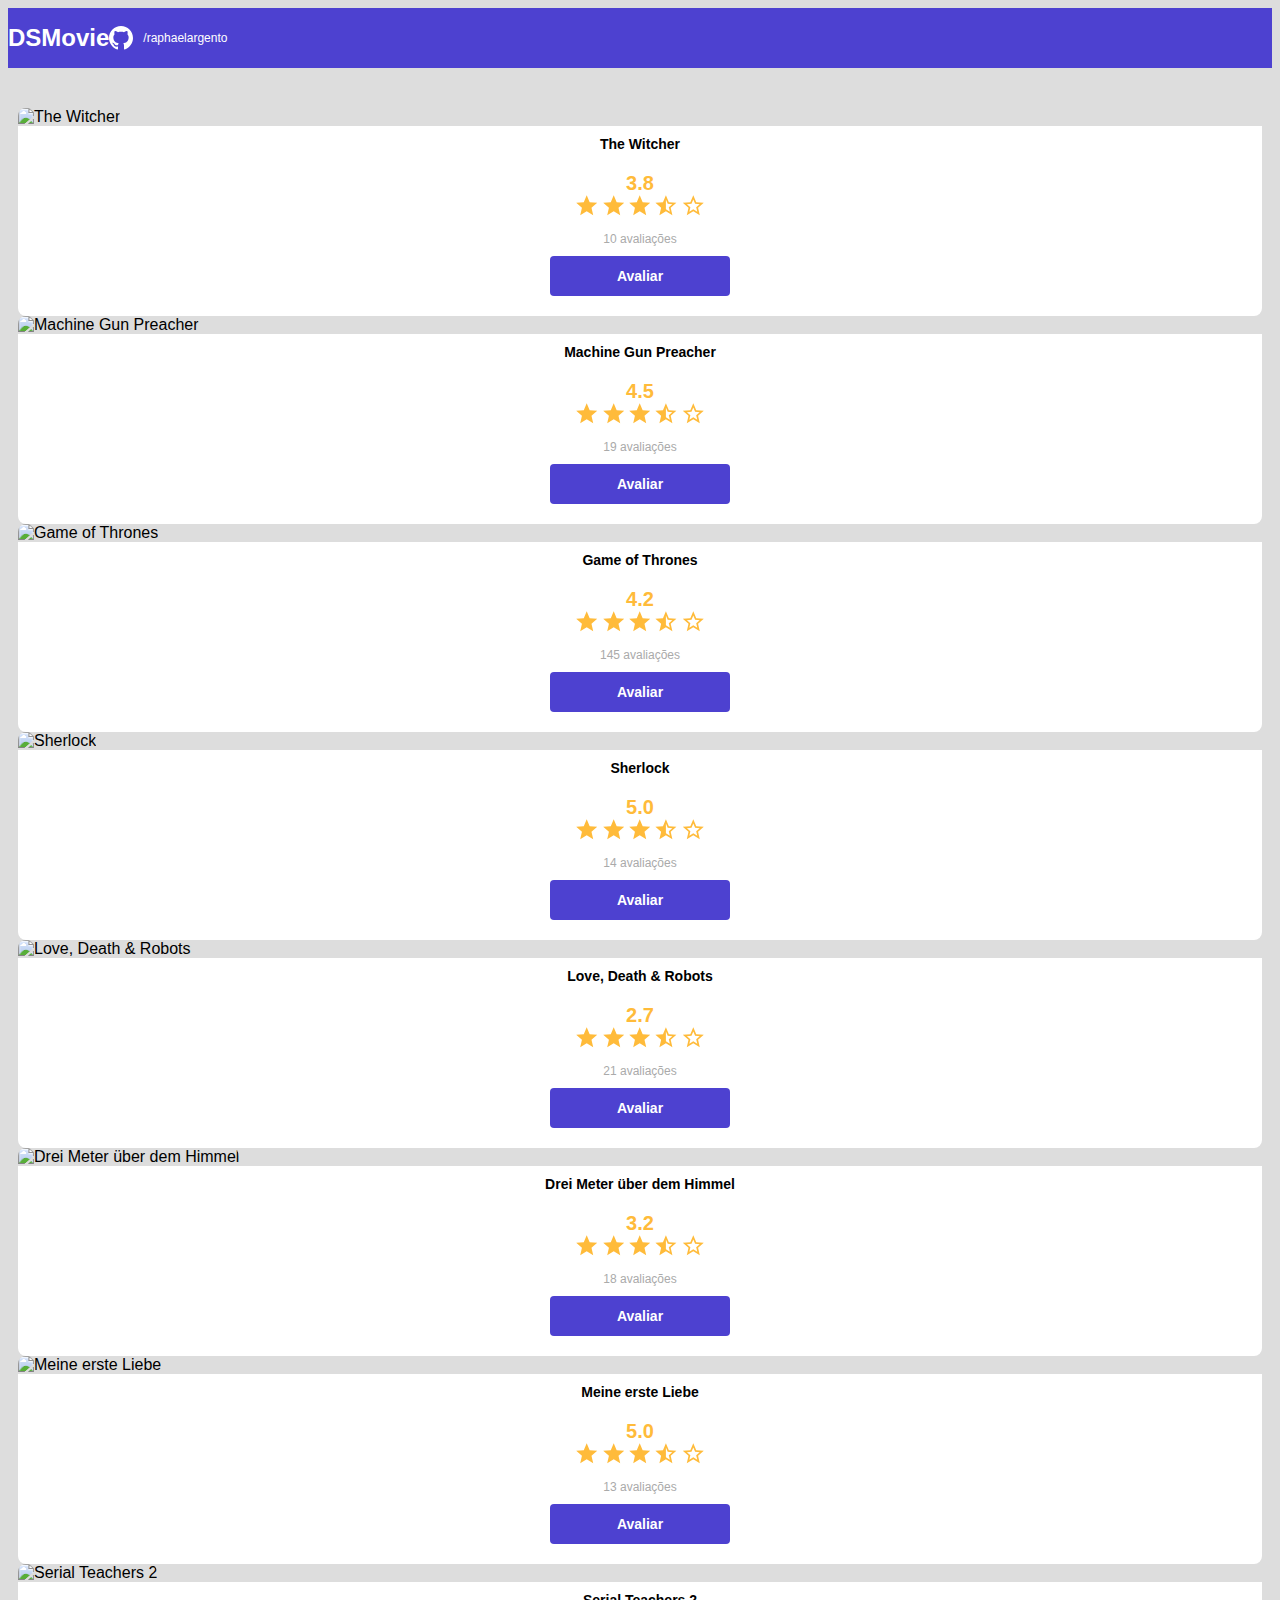
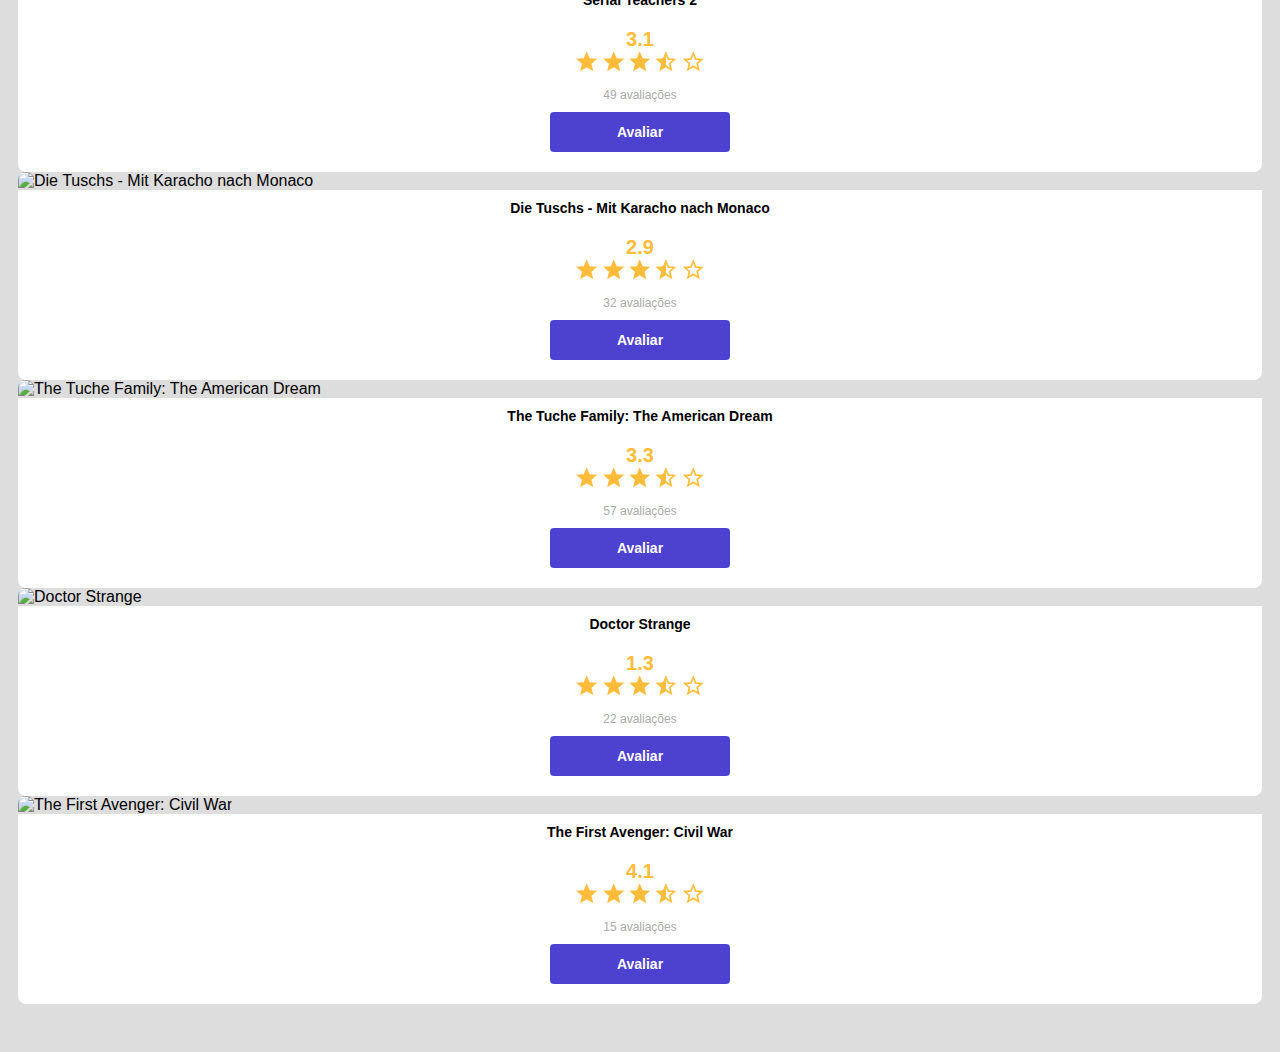
==== commit ad6c9ffb: "Polimento da listagem" ====
--- a/index.html
+++ b/index.html
@@ -49,9 +49,7 @@
                                 </div>
                                 <p>10 avaliações</p>
                                 <a class="dsmovie-btn" href="form.html">Avaliar</a> 
-
-                            </div>
-                            
+                            </div>                           
                         </div>
                     </div>
                 </div>
@@ -61,7 +59,18 @@
                         <img src="https://www.themoviedb.org/t/p/w533_and_h300_bestv2/eUqdBXJsYV71kt6tocosbUoICiP.jpg" alt="Machine Gun Preacher">
                         <div class="dsmovie-card-description">
                             <h3> Machine Gun Preacher </h3>
-                            <a class="dsmovie-btn" href="form.html">Avaliar</a> 
+                            <div class="dsmovie-card-description-bottom">
+                                <h4>4.5</h4>
+                                <div>
+                                    <img src="img/star-full.svg" alt="Star">
+                                    <img src="img/star-full.svg" alt="Star">
+                                    <img src="img/star-full.svg" alt="Star">
+                                    <img src="img/star-half.svg" alt="Star">
+                                    <img src="img/star-empty.svg" alt="Star">
+                                </div>
+                                <p>19 avaliações</p>
+                                <a class="dsmovie-btn" href="form.html">Avaliar</a> 
+                            </div>
                         </div>
                     </div>
                 </div>
@@ -71,7 +80,18 @@
                         <img src="https://www.themoviedb.org/t/p/w533_and_h300_bestv2/suopoADq0k8YZr4dQXcU6pToj6s.jpg" alt="Game of Thrones">
                         <div class="dsmovie-card-description">
                             <h3> Game of Thrones </h3>
-                            <a class="dsmovie-btn" href="form.html">Avaliar</a> 
+                            <div class="dsmovie-card-description-bottom">
+                                <h4>4.2</h4>
+                                <div>
+                                    <img src="img/star-full.svg" alt="Star">
+                                    <img src="img/star-full.svg" alt="Star">
+                                    <img src="img/star-full.svg" alt="Star">
+                                    <img src="img/star-half.svg" alt="Star">
+                                    <img src="img/star-empty.svg" alt="Star">
+                                </div>
+                                <p>145 avaliações</p>
+                                <a class="dsmovie-btn" href="form.html">Avaliar</a> 
+                            </div>
                         </div>
                     </div>
                 </div>
@@ -81,7 +101,18 @@
                         <img src="https://www.themoviedb.org/t/p/w533_and_h300_bestv2/k66wW641A5Tok6OHMAsCbxM0UpG.jpg" alt="Sherlock">
                         <div class="dsmovie-card-description">
                             <h3> Sherlock </h3>
-                            <a class="dsmovie-btn" href="form.html">Avaliar</a> 
+                            <div class="dsmovie-card-description-bottom">
+                                <h4>5.0</h4>
+                                <div>
+                                    <img src="img/star-full.svg" alt="Star">
+                                    <img src="img/star-full.svg" alt="Star">
+                                    <img src="img/star-full.svg" alt="Star">
+                                    <img src="img/star-half.svg" alt="Star">
+                                    <img src="img/star-empty.svg" alt="Star">
+                                </div>
+                                <p>14 avaliações</p>
+                                <a class="dsmovie-btn" href="form.html">Avaliar</a> 
+                            </div>
                         </div>
                     </div>
                 </div>
@@ -91,7 +122,18 @@
                         <img src="https://www.themoviedb.org/t/p/w533_and_h300_bestv2/nBrkOZyI75artyizuBFeya48KbO.jpg" alt="Love, Death & Robots">
                         <div class="dsmovie-card-description">
                             <h3> Love, Death & Robots </h3>
-                            <a class="dsmovie-btn" href="form.html">Avaliar</a> 
+                            <div class="dsmovie-card-description-bottom">
+                                <h4>2.7</h4>
+                                <div>
+                                    <img src="img/star-full.svg" alt="Star">
+                                    <img src="img/star-full.svg" alt="Star">
+                                    <img src="img/star-full.svg" alt="Star">
+                                    <img src="img/star-half.svg" alt="Star">
+                                    <img src="img/star-empty.svg" alt="Star">
+                                </div>
+                                <p>21 avaliações</p>
+                                <a class="dsmovie-btn" href="form.html">Avaliar</a> 
+                            </div>
                         </div>
                     </div>    
                 </div>
@@ -101,7 +143,18 @@
                         <img src="https://www.themoviedb.org/t/p/w533_and_h300_bestv2/2Mq10FWFbxoYgsZysWlw7T9wSNe.jpg" alt="Drei Meter über dem Himmel">
                         <div class="dsmovie-card-description">
                             <h3> Drei Meter über dem Himmel </h3>
-                            <a class="dsmovie-btn" href="form.html">Avaliar</a> 
+                            <div class="dsmovie-card-description-bottom">
+                                <h4>3.2</h4>
+                                <div>
+                                    <img src="img/star-full.svg" alt="Star">
+                                    <img src="img/star-full.svg" alt="Star">
+                                    <img src="img/star-full.svg" alt="Star">
+                                    <img src="img/star-half.svg" alt="Star">
+                                    <img src="img/star-empty.svg" alt="Star">
+                                </div>
+                                <p>18 avaliações</p>
+                                <a class="dsmovie-btn" href="form.html">Avaliar</a> 
+                            </div>
                         </div>
                     </div>    
                 </div>
@@ -111,7 +164,18 @@
                         <img src="https://www.themoviedb.org/t/p/w533_and_h300_bestv2/fxFx6zIxySJ8yJxP7ubtK2605sA.jpg" alt="Meine erste Liebe">
                         <div class="dsmovie-card-description">
                             <h3> Meine erste Liebe </h3>
-                            <a class="dsmovie-btn" href="form.html">Avaliar</a> 
+                            <div class="dsmovie-card-description-bottom">
+                                <h4>5.0</h4>
+                                <div>
+                                    <img src="img/star-full.svg" alt="Star">
+                                    <img src="img/star-full.svg" alt="Star">
+                                    <img src="img/star-full.svg" alt="Star">
+                                    <img src="img/star-half.svg" alt="Star">
+                                    <img src="img/star-empty.svg" alt="Star">
+                                </div>
+                                <p>13 avaliações</p>
+                                <a class="dsmovie-btn" href="form.html">Avaliar</a> 
+                            </div>
                         </div>
                     </div>    
                 </div>
@@ -121,7 +185,18 @@
                         <img src="https://www.themoviedb.org/t/p/w533_and_h300_bestv2/5Mks9jx4fhUKh1gKqX2KEcT3bZB.jpg" alt="Serial Teachers 2">
                         <div class="dsmovie-card-description">
                             <h3> Serial Teachers 2 </h3>
-                            <a class="dsmovie-btn" href="form.html">Avaliar</a>
+                            <div class="dsmovie-card-description-bottom">
+                                <h4>3.1</h4>
+                                <div>
+                                    <img src="img/star-full.svg" alt="Star">
+                                    <img src="img/star-full.svg" alt="Star">
+                                    <img src="img/star-full.svg" alt="Star">
+                                    <img src="img/star-half.svg" alt="Star">
+                                    <img src="img/star-empty.svg" alt="Star">
+                                </div>
+                                <p>49 avaliações</p>
+                                <a class="dsmovie-btn" href="form.html">Avaliar</a> 
+                            </div>
                         </div>
                     </div>    
                 </div>
@@ -131,7 +206,18 @@
                         <img src="https://www.themoviedb.org/t/p/w533_and_h300_bestv2/lpi4MGaUiY2U90zOnowAaf2QAF4.jpg" alt="Die Tuschs - Mit Karacho nach Monaco">
                         <div class="dsmovie-card-description">
                             <h3> Die Tuschs - Mit Karacho nach Monaco </h3>
-                            <a class="dsmovie-btn" href="form.html">Avaliar</a> 
+                            <div class="dsmovie-card-description-bottom">
+                                <h4>2.9</h4>
+                                <div>
+                                    <img src="img/star-full.svg" alt="Star">
+                                    <img src="img/star-full.svg" alt="Star">
+                                    <img src="img/star-full.svg" alt="Star">
+                                    <img src="img/star-half.svg" alt="Star">
+                                    <img src="img/star-empty.svg" alt="Star">
+                                </div>
+                                <p>32 avaliações</p>
+                                <a class="dsmovie-btn" href="form.html">Avaliar</a> 
+                            </div>
                         </div>
                     </div>    
                 </div>
@@ -141,7 +227,18 @@
                         <img src="https://www.themoviedb.org/t/p/w533_and_h300_bestv2/hpDuLFn6uaCNyUbBYNyY6BFP9HA.jpg" alt="The Tuche Family: The American Dream ">
                         <div class="dsmovie-card-description">
                             <h3> The Tuche Family: The American Dream  </h3>
-                            <a class="dsmovie-btn" href="form.html">Avaliar</a>
+                            <div class="dsmovie-card-description-bottom">
+                                <h4>3.3</h4>
+                                <div>
+                                    <img src="img/star-full.svg" alt="Star">
+                                    <img src="img/star-full.svg" alt="Star">
+                                    <img src="img/star-full.svg" alt="Star">
+                                    <img src="img/star-half.svg" alt="Star">
+                                    <img src="img/star-empty.svg" alt="Star">
+                                </div>
+                                <p>57 avaliações</p>
+                                <a class="dsmovie-btn" href="form.html">Avaliar</a> 
+                            </div>
                         </div>
                     </div>    
                 </div>
@@ -151,7 +248,18 @@
                         <img src="https://www.themoviedb.org/t/p/w533_and_h300_bestv2/eQN31P4IEhyp6NkdccvppJnyuJ4.jpg" alt="Doctor Strange">
                         <div class="dsmovie-card-description">
                             <h3> Doctor Strange </h3>
-                            <a class="dsmovie-btn" href="form.html">Avaliar</a>
+                            <div class="dsmovie-card-description-bottom">
+                                <h4>1.3</h4>
+                                <div>
+                                    <img src="img/star-full.svg" alt="Star">
+                                    <img src="img/star-full.svg" alt="Star">
+                                    <img src="img/star-full.svg" alt="Star">
+                                    <img src="img/star-half.svg" alt="Star">
+                                    <img src="img/star-empty.svg" alt="Star">
+                                </div>
+                                <p>22 avaliações</p>
+                                <a class="dsmovie-btn" href="form.html">Avaliar</a> 
+                            </div>
                         </div>
                     </div>    
                 </div>
@@ -161,7 +269,18 @@
                         <img src="https://www.themoviedb.org/t/p/w533_and_h300_bestv2/7FWlcZq3r6525LWOcvO9kNWurN1.jpg" alt="The First Avenger: Civil War">
                         <div class="dsmovie-card-description">
                             <h3> The First Avenger: Civil War </h3>
-                            <a class="dsmovie-btn" href="form.html">Avaliar</a>
+                            <div class="dsmovie-card-description-bottom">
+                                <h4>4.1</h4>
+                                <div>
+                                    <img src="img/star-full.svg" alt="Star">
+                                    <img src="img/star-full.svg" alt="Star">
+                                    <img src="img/star-full.svg" alt="Star">
+                                    <img src="img/star-half.svg" alt="Star">
+                                    <img src="img/star-empty.svg" alt="Star">
+                                </div>
+                                <p>15 avaliações</p>
+                                <a class="dsmovie-btn" href="form.html">Avaliar</a> 
+                            </div>
                         </div>
                     </div>    
                 </div>
--- a/CSS/styles.css
+++ b/CSS/styles.css
@@ -74,7 +74,7 @@
 
 /* Isso é um id. Espaçamento dos cards em relação à página */
 #dsmovie-card-list {
-    padding: 40px 0;
+    padding: 40px 10px;
 }
 
 /* Cards com os filmes */
@@ -101,13 +101,13 @@
     border-radius: 0 0 8px 8px;
     min-height: 150px;
     justify-content: space-between; /* alinhamento do botão com a parte inferior do card */
-    height: 220px;
+    height: 190px;
 }
 
 .dsmovie-card-description h3 {
     font-size: 14px;
     font-weight: 700;
-    margin-bottom: 23px;
+    margin-bottom: 10px;
     text-align: center;
 }
 
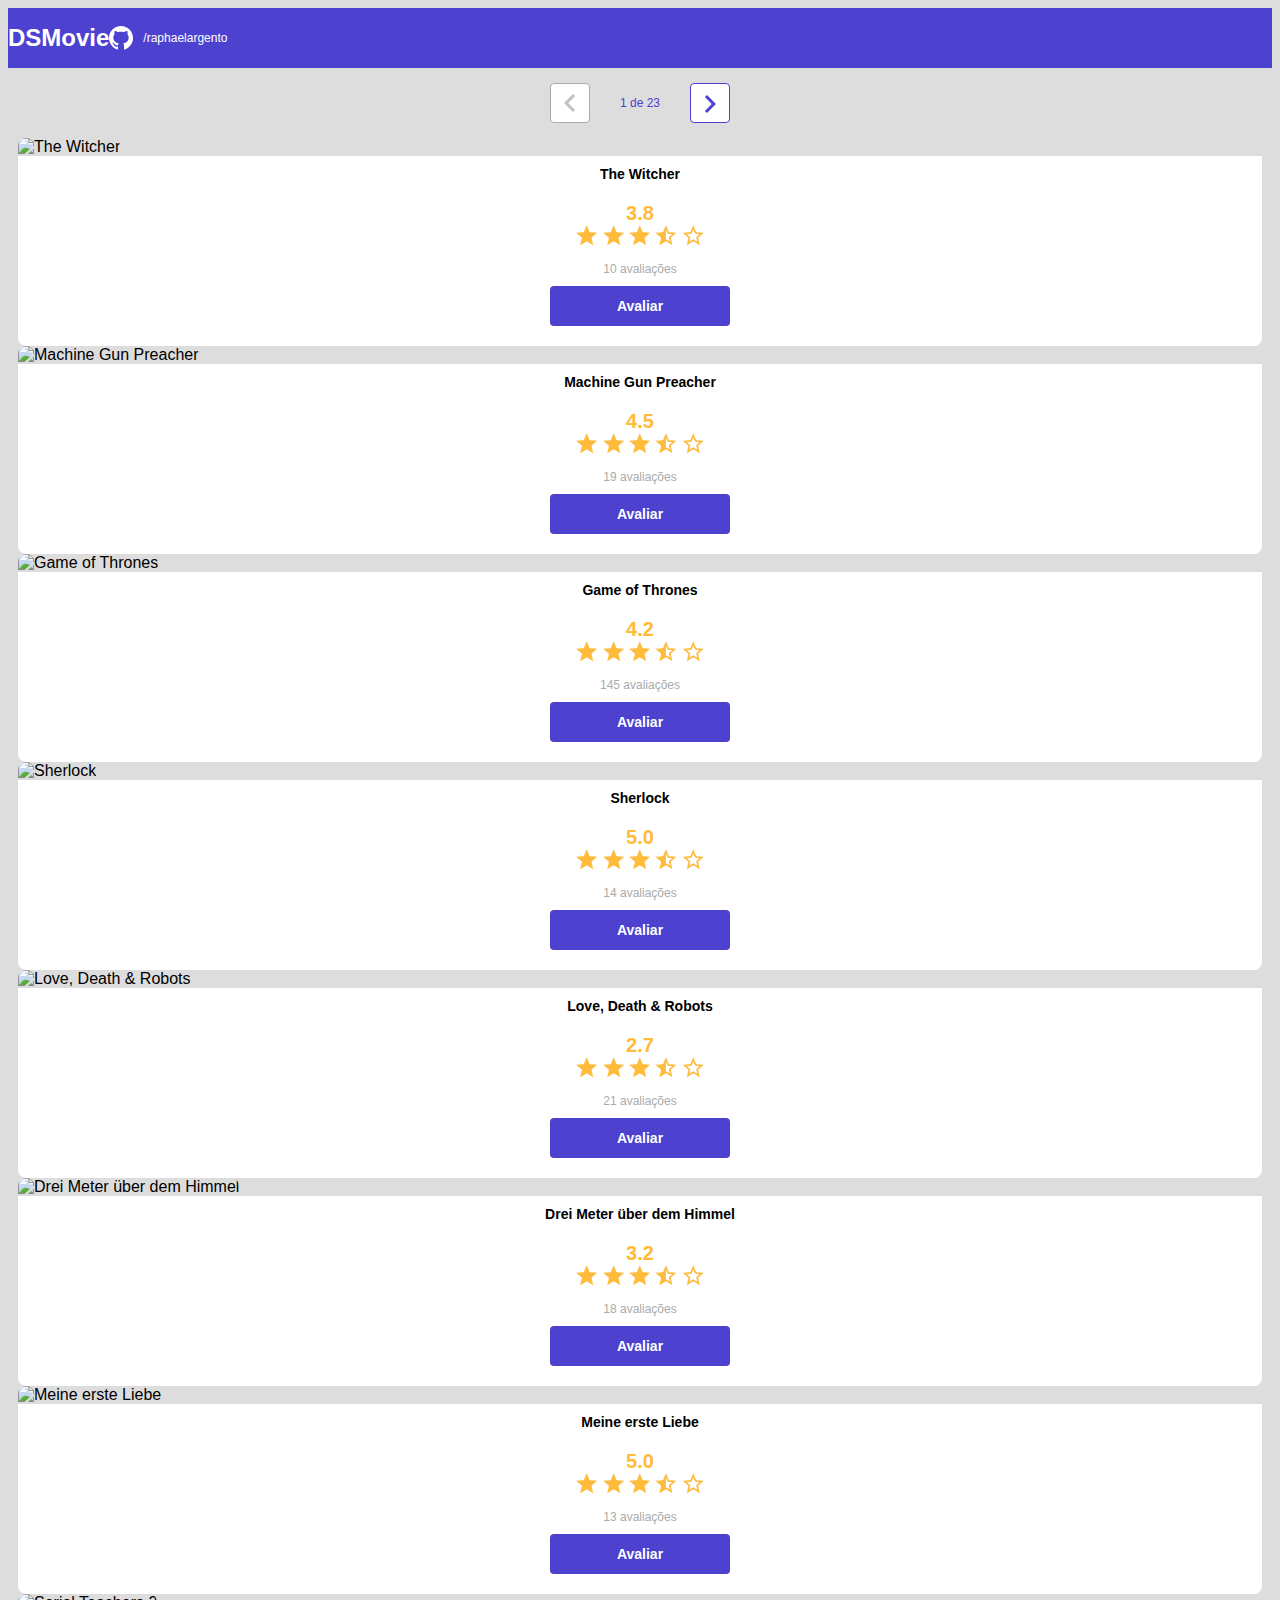
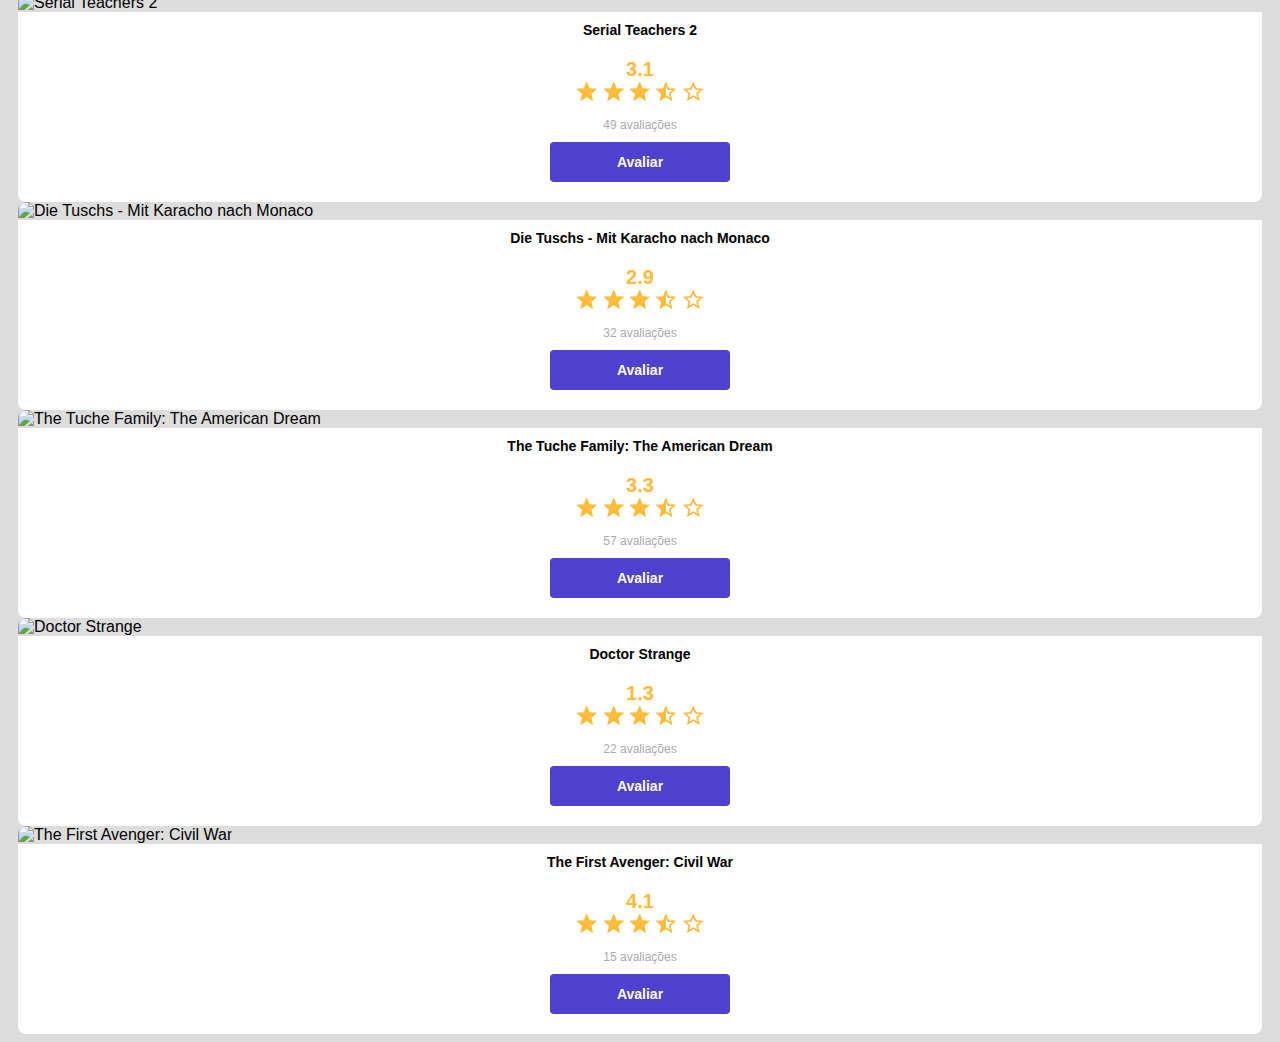
==== commit 6943fed0: "Componente de paginação" ====
--- a/index.html
+++ b/index.html
@@ -31,6 +31,21 @@
     <main>
         <!-- Essa <section> é um dos cards, uma seção da página -->
         <section id="dsmovie-card-list" class="container">
+            
+            <!-- Nova divisão (aula 3) criada para o componente de paginação do site -->
+            <div class="dsmovie-pagination-container"> <!--Esse primeiro corresponde a toda area sobre as imagens-->
+                <div class="dsmovie-pagination-box"> <!--Esse segundo corresponde ao elemento de paginação-->
+                    <button disabled>
+                        <img src="img/arrow.svg" alt="Voltar">
+                    </button>
+                    <p>1 de 23</p>
+                    <button>
+                        <img class="dsmovie-flip-horizontal" src="img/arrow.svg" alt="Próxima página">
+                    </button>
+                </div>
+            </div>
+            
+            
             <!-- Card. Estranho, se já criei uma section, por que um div? Estudar o que é cada uma dessas tags -->
             <div class="row">
                 <div class="col-sm-6 col-lg-4 col-xl-3 mb-3">
--- a/CSS/styles.css
+++ b/CSS/styles.css
@@ -74,7 +74,7 @@
 
 /* Isso é um id. Espaçamento dos cards em relação à página */
 #dsmovie-card-list {
-    padding: 40px 10px;
+    padding: 0 10px;
 }
 
 /* Cards com os filmes */
@@ -132,7 +132,6 @@
 
 .dsmovie-card-description-bottom img {
     width: 22px;
-
 }
 
 .dsmovie-btn, .dsmovie-btn:hover {
@@ -189,4 +188,51 @@
     flex-direction: column;
     align-items: center;
     justify-content: space-between;
+}
+
+.dsmovie-pagination-container {
+    padding: 15px 0;
+    display: flex;
+    justify-content: center;
+}
+
+.dsmovie-pagination-box {
+    display: flex;
+    width: 180px;
+    justify-content: space-between;
+    align-items: center;
+}
+
+.dsmovie-pagination-box p {
+    margin: 0;
+    font-size: 12px;
+    color: var(--color-primary);
+    font-weight: 400;
+}
+
+.dsmovie-pagination-box button {
+    width: 40px;
+    height: 40px;
+    border: 1px solid var(--color-primary);
+    border-radius: 4px;
+    background-color: var(--branco);
+    display: flex;
+    justify-content: center;
+    align-items: center;
+}
+
+.dsmovie-pagination-box button img {
+    filter: brightness(0) saturate(100%) invert(40%) sepia(88%) saturate(6834%) hue-rotate(242deg) brightness(85%) contrast(89%);
+}
+
+.dsmovie-pagination-box button:disabled {
+    border: 1px solid var(--text-light-gray);
+}
+
+.dsmovie-pagination-box button:disabled img {
+    filter: unset;
+}
+
+.dsmovie-flip-horizontal{
+    transform: rotate(180deg);
 }